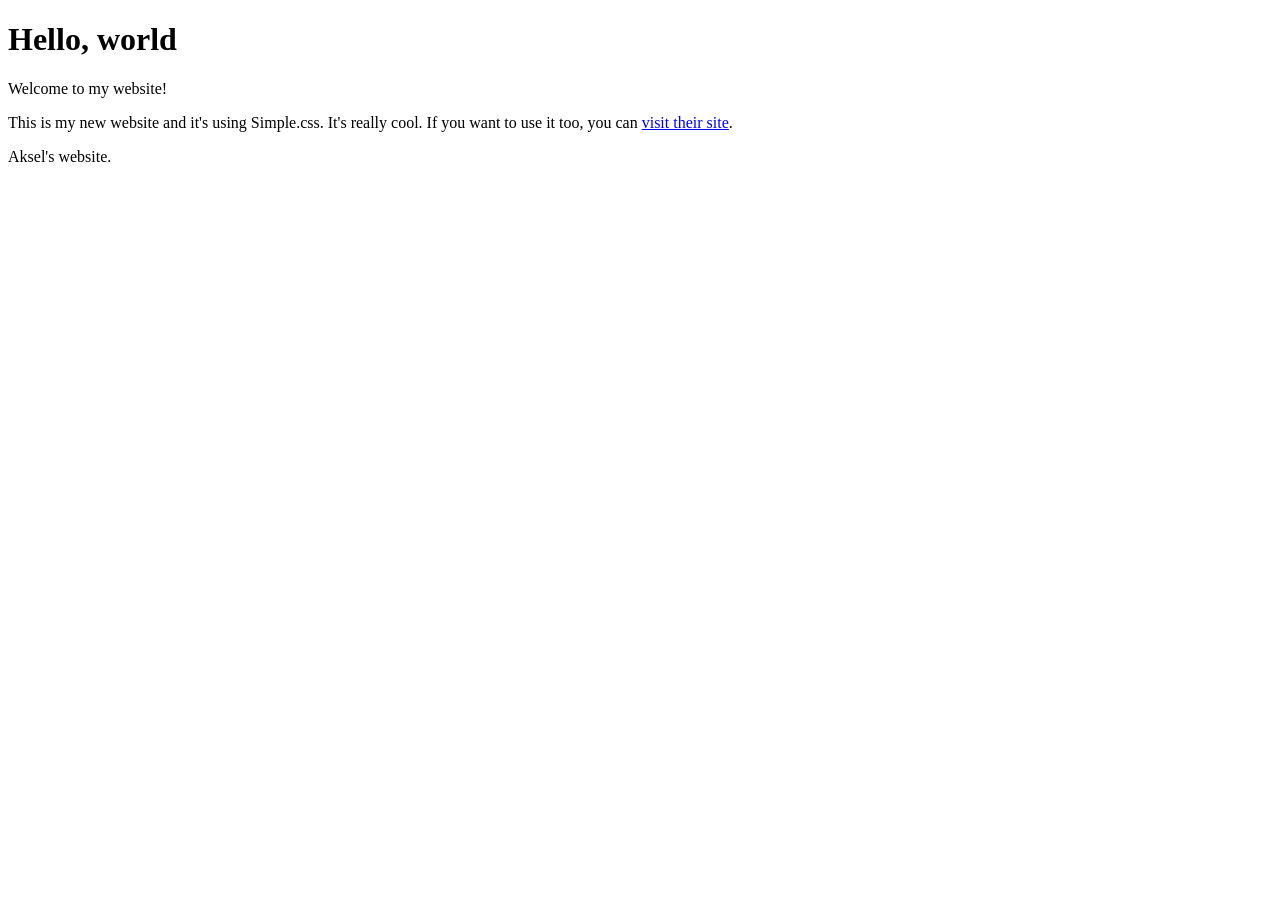
==== index.html @ dc5913e7 "feat: add index.html as suggested by simple.css get started tutorial" ====
<!DOCTYPE html>
<html lang="en">
<head>
	<meta charset="UTF-8">
	<meta name="viewport" content="width=device-width, initial-scale=1.0">
	<title>My New Website</title>

	<link rel="stylesheet" href="https://cdn.simplecss.org/simple.min.css">
</head>
<body>
	<header>
		<h1>Hello, world</h1>
		<p>Welcome to my website!</p>
	</header>

	<main>
		<p>This is my new website and it's using Simple.css. It's really cool. If you want to use it too, you can <a href="https://simplecss.org">visit their site</a>.</p>
	</main>

	<footer>
		<p>Aksel's website.</p>
	</footer>
</body>
</html>
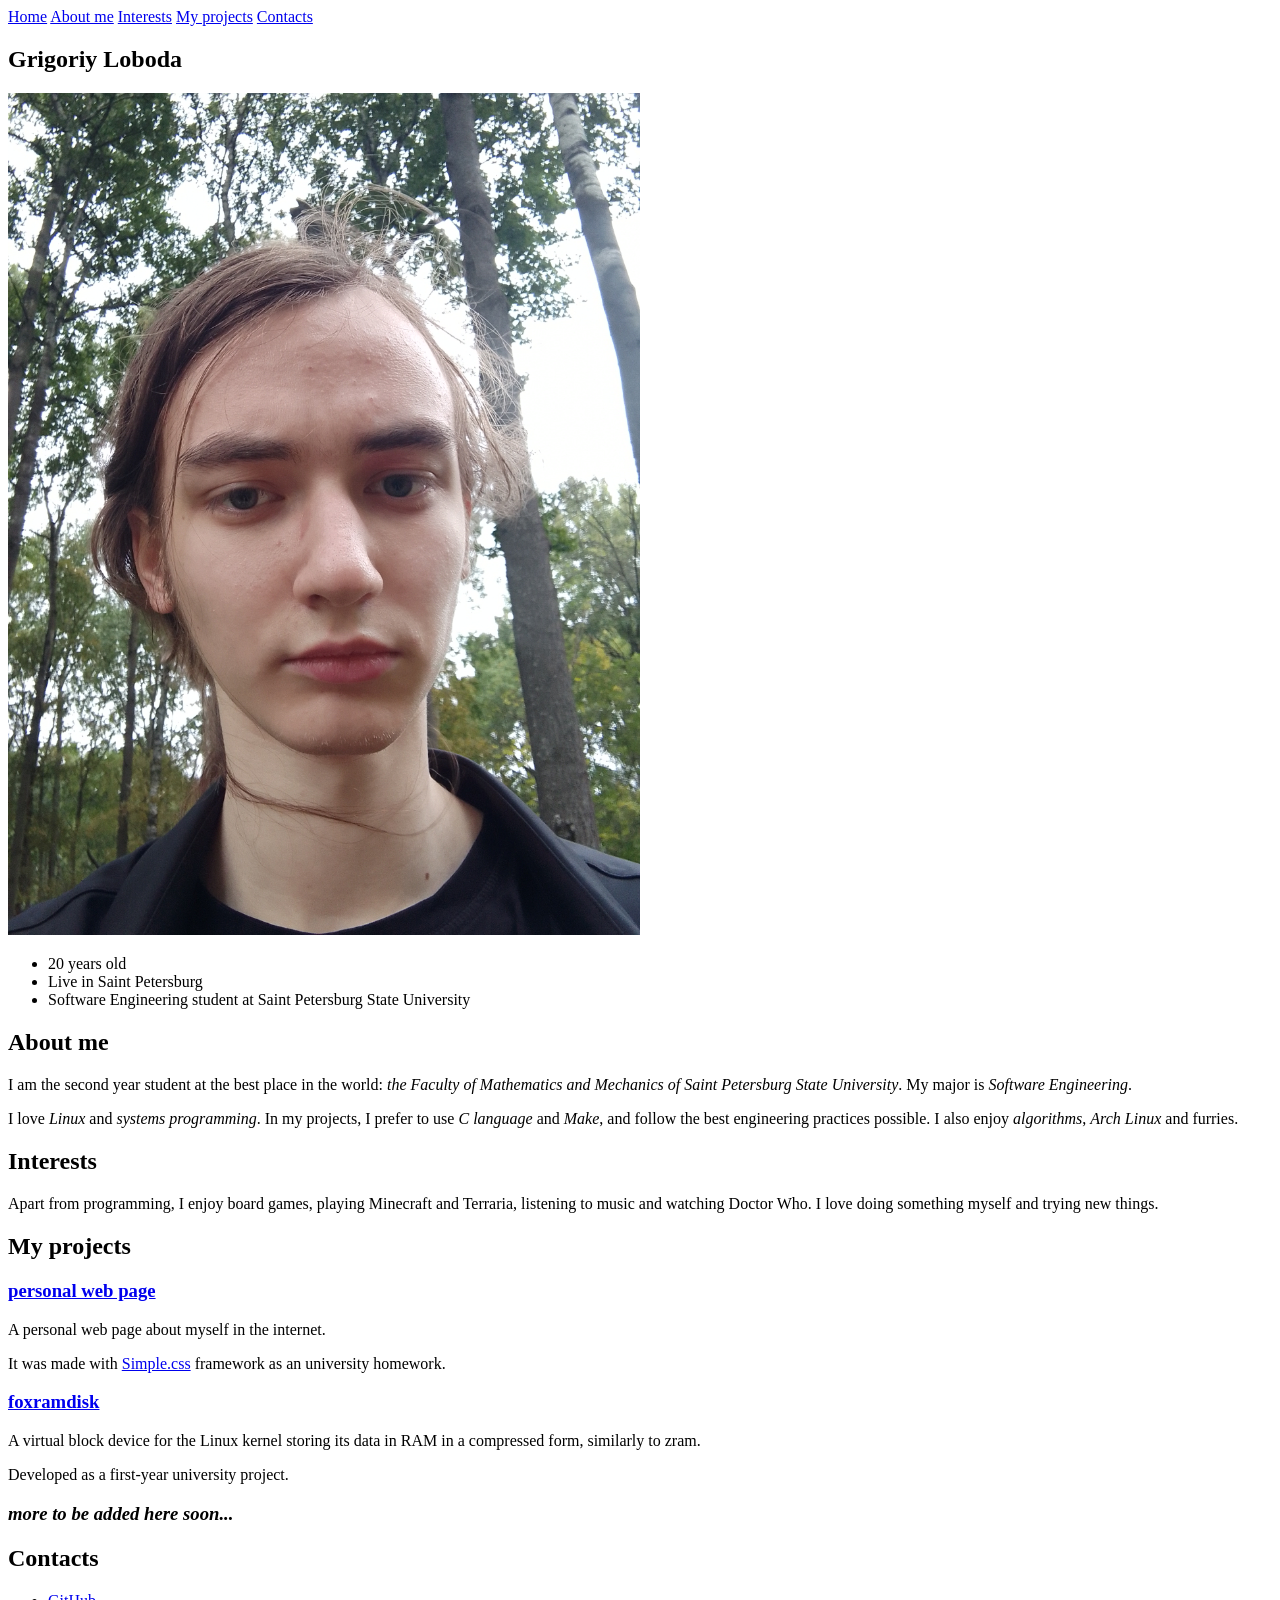
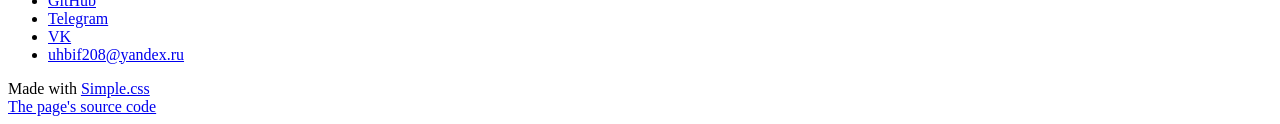
==== commit 076fe28c: "feat: add personal page" ====
--- a/index.html
+++ b/index.html
@@ -3,22 +3,86 @@
 <head>
 	<meta charset="UTF-8">
 	<meta name="viewport" content="width=device-width, initial-scale=1.0">
-	<title>My New Website</title>
+	<title>Grigoriy Loboda</title>
 
 	<link rel="stylesheet" href="https://cdn.simplecss.org/simple.min.css">
+	<link rel="stylesheet" href="/assets/css/style.css">
 </head>
 <body>
 	<header>
-		<h1>Hello, world</h1>
-		<p>Welcome to my website!</p>
+		<nav>
+			  <a href="#">Home</a>
+			  <a href="#about">About me</a>
+			  <a href="#interests">Interests</a>
+			  <a href="#projects">My projects</a>
+			  <a href="#contact">Contacts</a>
+		</nav>
 	</header>
-
 	<main>
-		<p>This is my new website and it's using Simple.css. It's really cool. If you want to use it too, you can <a href="https://simplecss.org">visit their site</a>.</p>
+		<section>
+			<h2>Grigoriy Loboda</h2>
+			<img src="/assets/images/my_photo.jpg" alt="selfie" width="50%">
+			<aside>
+				<ul>
+					<li>20 years old</li>
+					<li>Live in Saint Petersburg</li>
+					<li>Software Engineering student at Saint Petersburg State University</li>
+				</ul>
+			</aside>
+		</section>
+		<section id="about">
+			<h2>About me</h2>
+			<p>I am the second year student at the best place in the world:
+			<em>the Faculty of Mathematics and Mechanics of Saint Petersburg
+			State University</em>. My major is <em>Software Engineering</em>.</p>
+			<p>I love <em>Linux</em> and <em>systems programming</em>. In my projects,
+			I prefer to use <em>C language</em> and <em>Make</em>, and follow the best
+			engineering practices possible. I also enjoy <em>algorithms</em>,
+			<em>Arch Linux</em> and furries.</p>
+		</section>
+		<section id="interests">
+			<h2>Interests</h2>
+			<p>Apart from programming, I enjoy board games,
+			playing Minecraft and Terraria, listening to music and watching
+			Doctor Who. I love doing something myself and trying new things.</p>
+		</section>
+		<section id="projects">
+			<h2>My projects</h2>
+			<article>
+				<a href="https://github.com/lupusarqentum/personal-web-page">
+					<h3>personal web page</h3>
+				</a>
+				<p>A personal web page about myself in the internet.</p>
+				<p>It was made with <a href="https://simplecss.org">Simple.css</a>
+				framework as an university homework.</p>
+			</article>
+			<article>
+				<a href="https://github.com/lupusarqentum/foxramdisk">
+					<h3>foxramdisk</h3>
+				</a>
+				<p>A virtual block device for the Linux kernel
+				storing its data in RAM in a compressed form,
+				similarly to zram.</p>
+				<p>Developed as a first-year university project.</p>
+			</article>
+			<article>
+				<h3><em>more to be added here soon...</em></h3>
+			</article>
+		</section>
+		<section id="contact">
+			<h2>Contacts</h2>
+			<ul>
+				<li><a href="https://github.com/lupusarqentum">GitHub</a></li>
+				<li><a href="https://t.me/lisnchk432">Telegram</a></li>
+				<li><a href="https://vk.ru/lupusarqentum">VK</a></li>
+				<li><a href="mailto:uhbif208@yandex.ru">uhbif208@yandex.ru</a></li>
+			</ul>
+		</section>
 	</main>
-
 	<footer>
-		<p>Aksel's website.</p>
+		Made with <a href="https://simplecss.org">Simple.css</a>
+		<br>
+		<a href="https://github.com/lupusarqentum/personal-web-page">The page's source code</a>
 	</footer>
 </body>
 </html>
